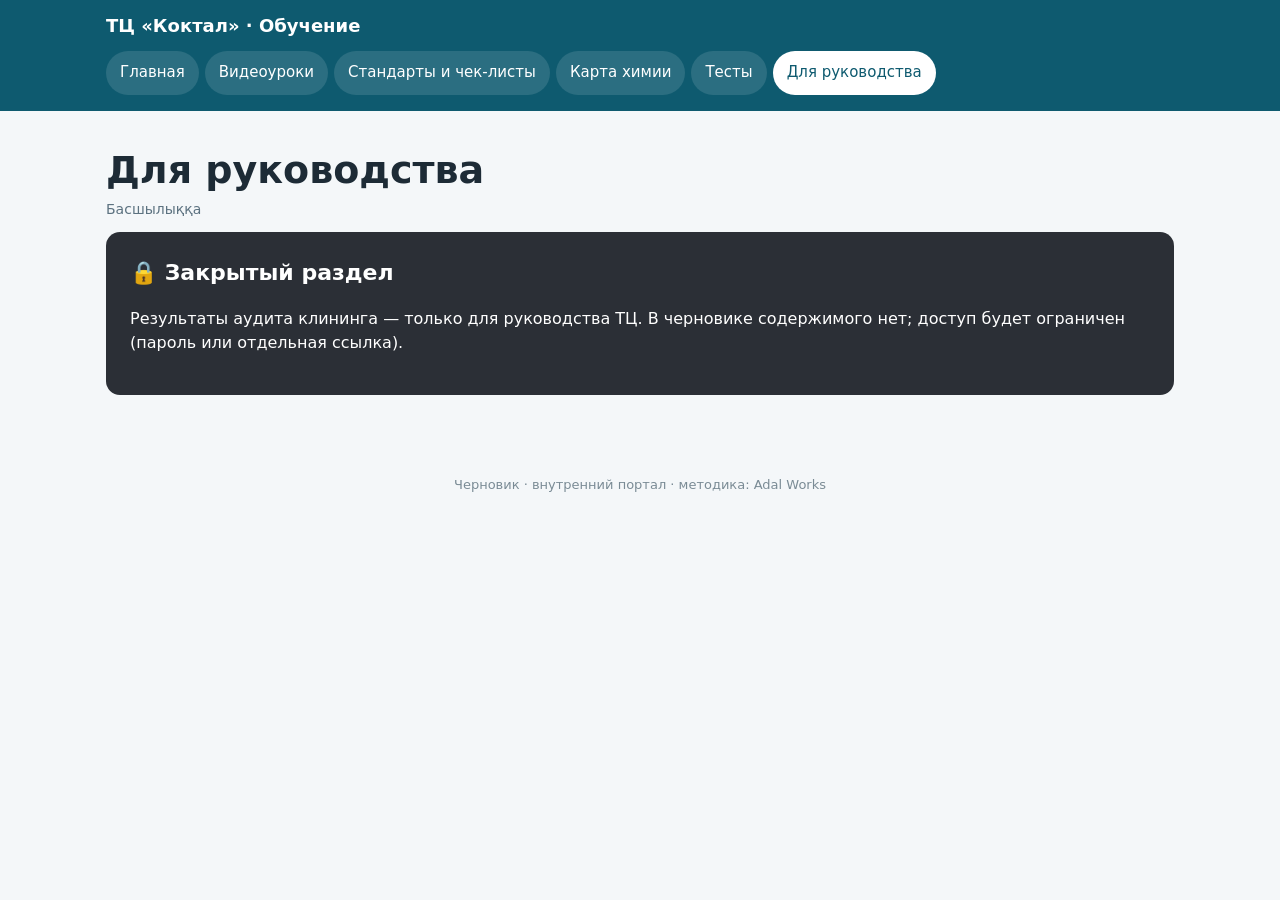
==== audit.html @ d1f5da6b "Draft training portal" ====
<!doctype html><html lang="ru"><head><meta charset="utf-8"><meta name="viewport" content="width=device-width,initial-scale=1"><meta name="robots" content="noindex,nofollow"><title>Для руководства — обучение клинингу, ТЦ «Коктал»</title><link rel="stylesheet" href="style.css"></head><body><header><div class="bar"><a class="logo" href="index.html">ТЦ «Коктал» · Обучение</a><nav><a href="index.html">Главная</a><a href="video.html">Видеоуроки</a><a href="standards.html">Стандарты и чек-листы</a><a href="chem.html">Карта химии</a><a href="tests.html">Тесты</a><a href="audit.html" class=on>Для руководства</a></nav></div></header><main><h1>Для руководства<span class="kz">Басшылыққа</span></h1><div class="lock"><h2 style="margin-top:0">🔒 Закрытый раздел</h2><p>Результаты аудита клининга — только для руководства ТЦ. В черновике содержимого нет; доступ будет ограничен (пароль или отдельная ссылка).</p></div></main><footer>Черновик · внутренний портал · методика: Adal Works</footer></body></html>
---- style.css ----
*{box-sizing:border-box}html{-webkit-text-size-adjust:100%}
body{margin:0;font-family:system-ui,-apple-system,"Segoe UI",Roboto,sans-serif;color:#1d2b36;background:#f4f7f9;line-height:1.5;overflow-wrap:anywhere}
header{background:#0e5a6f;color:#fff;position:sticky;top:0;z-index:5}
.bar{max-width:1100px;margin:auto;padding:12px 16px;display:flex;align-items:center;gap:12px;flex-wrap:wrap}
.logo{font-weight:700;font-size:18px;color:#fff;text-decoration:none}
nav{display:flex;gap:6px;overflow-x:auto;width:100%;padding-bottom:4px}
nav a{flex:none;color:#fff;text-decoration:none;padding:10px 14px;min-height:44px;border-radius:22px;background:rgba(255,255,255,.12);font-size:15px}
nav a:hover,nav a.on{background:#fff;color:#0e5a6f}
main{max-width:1100px;margin:auto;padding:20px 16px 60px}
h1{font-size:clamp(24px,6vw,38px);margin:.3em 0}h2{font-size:22px;margin-top:1.6em}
.kz{display:block;font-size:14px;color:#5c7280;font-weight:400}
.grid{display:grid;grid-template-columns:repeat(auto-fill,minmax(min(100%,300px),1fr));gap:16px}
.card{background:#fff;border-radius:14px;padding:16px;box-shadow:0 1px 4px rgba(0,0,0,.08)}
.btn{display:inline-flex;align-items:center;min-height:48px;padding:0 20px;border-radius:12px;background:#0e5a6f;color:#fff;text-decoration:none;font-weight:600;border:0;font-size:16px;cursor:pointer}
.ph{background:repeating-linear-gradient(45deg,#e6edf1,#e6edf1 10px,#dfe7ec 10px,#dfe7ec 20px);border:2px dashed #9fb3bf;border-radius:10px;aspect-ratio:16/9;display:flex;align-items:center;justify-content:center;text-align:center;color:#5c7280;padding:8px;font-size:14px}
.good{border-left:6px solid #2e9e5b}.bad{border-left:6px solid #d64545}
.note{background:#fff7d6;border:1px solid #e8d27a;border-radius:10px;padding:12px;font-size:14px}
.tbl{overflow-x:auto}table{border-collapse:collapse;width:100%;min-width:560px;background:#fff}
th,td{border:1px solid #d5dee4;padding:12px;text-align:left}th{background:#e6f0f3}td.e{color:#9aa9b2}
.q{margin-bottom:16px}.q label{display:flex;gap:10px;align-items:center;min-height:48px;padding:8px 12px;border:1px solid #d5dee4;border-radius:10px;margin:6px 0;background:#fff;cursor:pointer}
.q input{width:22px;height:22px}.ok{background:#e3f6ea!important}.no{background:#fde8e8!important}
.lock{background:#2b2f36;color:#fff;border-radius:14px;padding:24px}
footer{text-align:center;color:#7a8b95;font-size:13px;padding:20px}
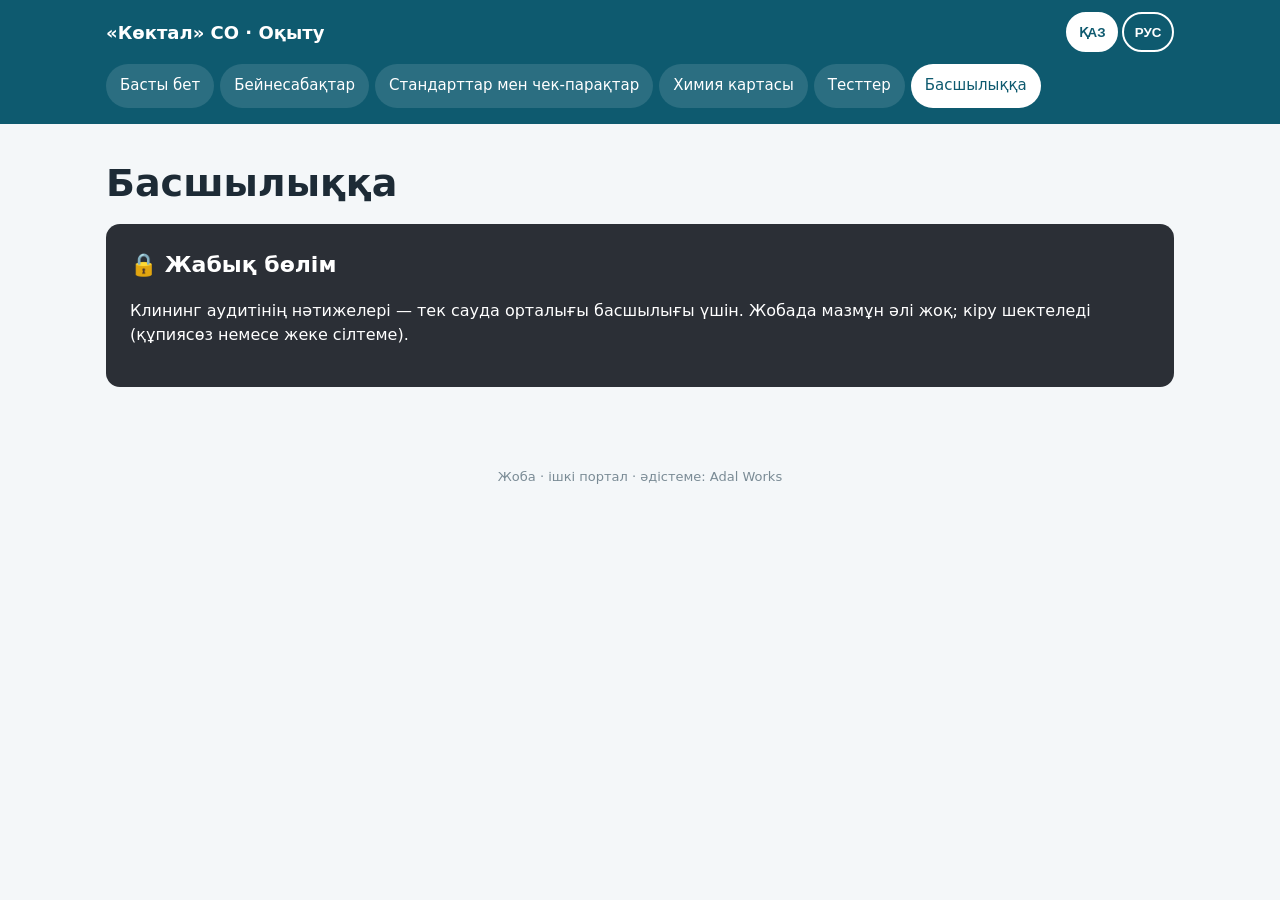
==== commit 899e70c9: "KZ/RU language switcher (default KZ), full Kazakh, KZ videos left" ====
--- a/audit.html
+++ b/audit.html
@@ -1 +1,2 @@
-<!doctype html><html lang="ru"><head><meta charset="utf-8"><meta name="viewport" content="width=device-width,initial-scale=1"><meta name="robots" content="noindex,nofollow"><title>Для руководства — обучение клинингу, ТЦ «Коктал»</title><link rel="stylesheet" href="style.css"></head><body><header><div class="bar"><a class="logo" href="index.html">ТЦ «Коктал» · Обучение</a><nav><a href="index.html">Главная</a><a href="video.html">Видеоуроки</a><a href="standards.html">Стандарты и чек-листы</a><a href="chem.html">Карта химии</a><a href="tests.html">Тесты</a><a href="audit.html" class=on>Для руководства</a></nav></div></header><main><h1>Для руководства<span class="kz">Басшылыққа</span></h1><div class="lock"><h2 style="margin-top:0">🔒 Закрытый раздел</h2><p>Результаты аудита клининга — только для руководства ТЦ. В черновике содержимого нет; доступ будет ограничен (пароль или отдельная ссылка).</p></div></main><footer>Черновик · внутренний портал · методика: Adal Works</footer></body></html>+<!DOCTYPE html>
+<html lang="kk"><head><script>(function(){var q=new URLSearchParams(location.search).get("lang"),l=(q=="ru"||q=="kz")?q:(localStorage.getItem("lang")||"kz");if(q)localStorage.setItem("lang",l);document.documentElement.dataset.lang=l;document.documentElement.lang=l=="kz"?"kk":"ru"})()</script><meta charset="utf-8"/><meta content="width=device-width,initial-scale=1" name="viewport"/><meta content="noindex,nofollow" name="robots"/><title data-kz="Басшылыққа — клинингті оқыту, «Көктал» СО" data-ru="Для руководства — обучение клинингу, ТЦ «Коктал»">Для руководства — обучение клинингу, ТЦ «Коктал»</title><link href="manifest.webmanifest" rel="manifest"/><meta content="#0e5a6f" name="theme-color"/><meta content="yes" name="apple-mobile-web-app-capable"/><meta content="yes" name="mobile-web-app-capable"/><meta content="Köktal" name="apple-mobile-web-app-title"/><meta content="default" name="apple-mobile-web-app-status-bar-style"/><link href="apple-touch-icon.png" rel="apple-touch-icon"/><link href="favicon.ico" rel="icon" sizes="any"/><link href="icons/icon-32.png" rel="icon" sizes="32x32" type="image/png"/><link href="style.css" rel="stylesheet"/></head><body><header><div class="bar"><a class="logo" href="index.html"><span class="ru">ТЦ «Коктал» · Обучение</span><span class="kz">«Көктал» СО · Оқыту</span></a><div aria-label="Тіл / Язык" class="lang" role="group"><button data-l="kz" type="button">ҚАЗ</button><button data-l="ru" type="button">РУС</button></div><nav><a href="index.html"><span class="ru">Главная</span><span class="kz">Басты бет</span></a><a href="video.html"><span class="ru">Видеоуроки</span><span class="kz">Бейнесабақтар</span></a><a href="standards.html"><span class="ru">Стандарты и чек-листы</span><span class="kz">Стандарттар мен чек-парақтар</span></a><a href="chem.html"><span class="ru">Карта химии</span><span class="kz">Химия картасы</span></a><a href="tests.html"><span class="ru">Тесты</span><span class="kz">Тесттер</span></a><a class="on" href="audit.html"><span class="ru">Для руководства</span><span class="kz">Басшылыққа</span></a></nav></div></header><main><h1><span class="ru">Для руководства</span><span class="kz">Басшылыққа</span></h1><div class="lock"><h2 style="margin-top:0"><span class="ru">🔒 Закрытый раздел</span><span class="kz">🔒 Жабық бөлім</span></h2><p><span class="ru">Результаты аудита клининга — только для руководства ТЦ. В черновике содержимого нет; доступ будет ограничен (пароль или отдельная ссылка).</span><span class="kz">Клининг аудитінің нәтижелері — тек сауда орталығы басшылығы үшін. Жобада мазмұн әлі жоқ; кіру шектеледі (құпиясөз немесе жеке сілтеме).</span></p></div></main><footer><span class="ru">Черновик · внутренний портал · методика: Adal Works</span><span class="kz">Жоба · ішкі портал · әдістеме: Adal Works</span></footer><script>if("serviceWorker"in navigator)navigator.serviceWorker.register("sw.js");</script><script src="lang.js"></script></body></html>
--- a/style.css
+++ b/style.css
@@ -21,3 +21,22 @@
 .q input{width:22px;height:22px}.ok{background:#e3f6ea!important}.no{background:#fde8e8!important}
 .lock{background:#2b2f36;color:#fff;border-radius:14px;padding:24px}
 footer{text-align:center;color:#7a8b95;font-size:13px;padding:20px}
+.yt{position:relative;aspect-ratio:16/9;border-radius:10px;overflow:hidden;background:#000}.yt iframe{position:absolute;inset:0;width:100%;height:100%;border:0}
+.gf iframe{width:100%;height:1600px;border:0;border-radius:10px;background:#fff}@media(max-width:600px){.gf iframe{height:2000px}}
+.a2hs{border:2px solid #0e5a6f;margin:16px 0}.a2hs ol{padding-left:20px}.a2hs li{margin:6px 0}
+.danger{background:#fde8e8;border:2px solid #d64545;margin:12px 0}
+.chemgrid{grid-template-columns:repeat(auto-fill,minmax(min(100%,340px),1fr))}
+.chem{border-top:8px solid #9aa9b2;display:flex;flex-direction:column;gap:10px}.chem img{width:100%;max-height:260px;object-fit:contain;background:#f4f7f9;border-radius:10px}
+.chem.neu{border-top-color:#2e9e5b}.chem.alk{border-top-color:#2a78d6}.chem.cl{border-top-color:#e0a100}.chem.sol{border-top-color:#8a5cc2}
+.tag{display:inline-block;padding:4px 10px;border-radius:12px;background:#e6f0f3;font-size:13px;font-weight:600}
+.chem dl{margin:0}.chem dt{font-weight:700;font-size:14px;margin-top:8px;color:#0e5a6f}.chem dd{margin:2px 0 0}
+details{background:#fff;border-radius:12px;margin:8px 0;box-shadow:0 1px 4px rgba(0,0,0,.08)}summary{cursor:pointer;padding:14px 16px;min-height:48px;list-style-position:inside}details>*:not(summary){margin-left:16px;margin-right:16px}details[open]{padding-bottom:8px}
+.ok-box{background:#e3f6ea;border-radius:10px;padding:10px}
+.cgrid{display:grid;grid-template-columns:repeat(auto-fill,minmax(min(100%,220px),1fr));gap:12px}.cz{color:#fff;border-radius:14px;padding:16px;display:flex;flex-direction:column;gap:6px;-webkit-print-color-adjust:exact;print-color-adjust:exact}.cz b{font-size:18px}
+.ck label{display:flex;gap:10px;align-items:center;min-height:44px;border-bottom:1px solid #e6edf1}.ck input{width:22px;height:22px;flex:none}
+@media print{header,footer,.noprint,.a2hs{display:none}body{background:#fff;font-size:12pt}.card,details{box-shadow:none;border:1px solid #ccc}.pb{break-before:page}table{min-width:0}td{height:28px}main{padding:0}}
+.kz{display:inline;font-size:inherit;color:inherit;font-weight:inherit}
+html[data-lang=kz] .ru,html[data-lang=ru] .kz{display:none!important}
+.sub{color:#5c7280;font-size:14px;margin-top:-6px}
+.lang{display:flex;gap:4px;margin-left:auto}.lang button{min-height:40px;min-width:52px;border-radius:20px;border:2px solid #fff;background:transparent;color:#fff;font-weight:700;cursor:pointer}.lang button[aria-pressed=true]{background:#fff;color:#0e5a6f}
+@media print{.lang{display:none}}
